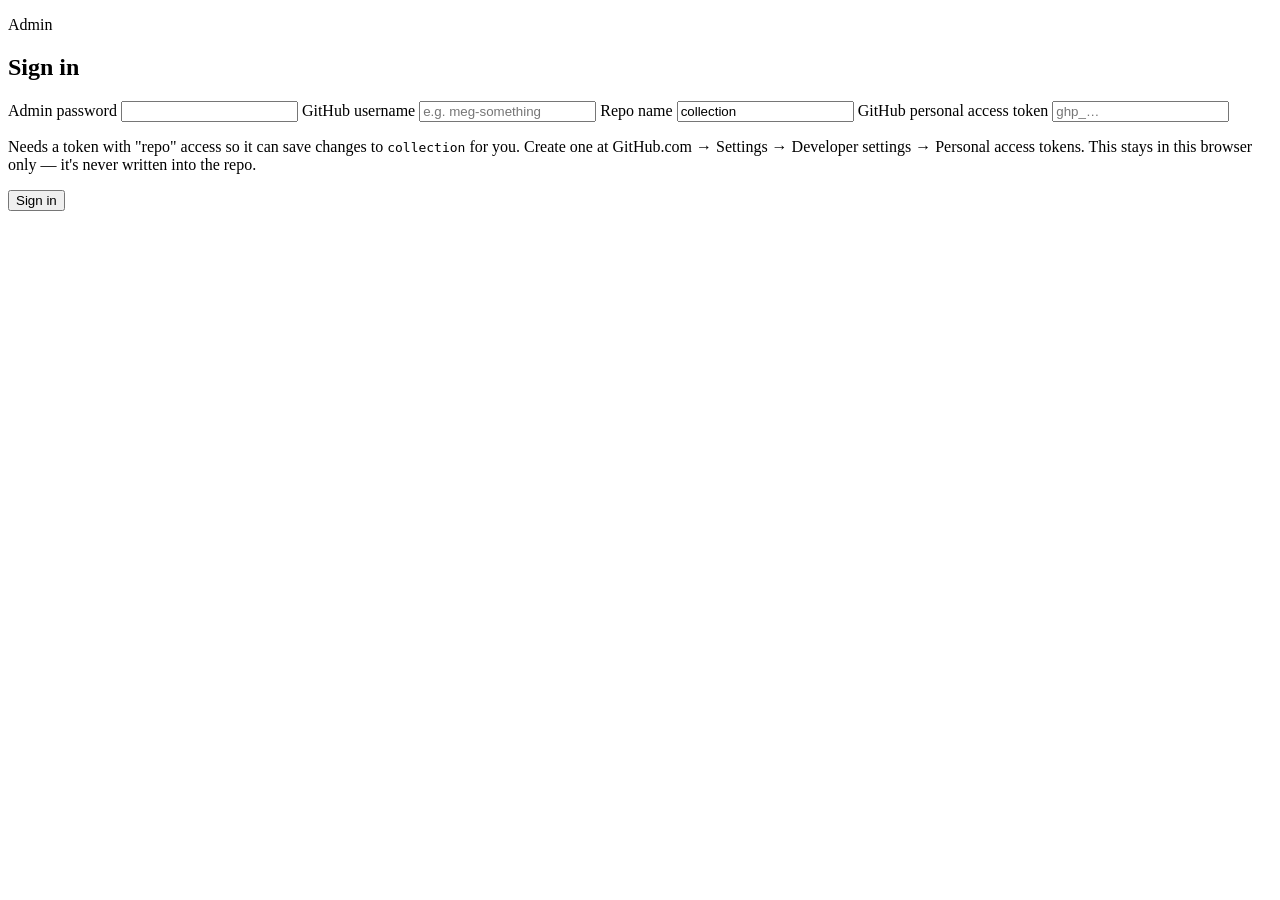
==== index.html @ b9bc9cfd "Add files via upload" ====
<!DOCTYPE html>
<html lang="en">
<head>
<meta charset="UTF-8">
<meta name="viewport" content="width=device-width, initial-scale=1.0">
<title>Admin · The Collection</title>
<link rel="stylesheet" href="../css/style.css">
</head>
<body>

<section class="gate">
  <div class="gate-card token-form">
    <div class="orb"><div class="orb-core"></div></div>
    <p class="eyebrow">Admin</p>
    <h1>Sign in</h1>

    <label class="field-label" for="admin-password">Admin password</label>
    <input type="password" id="admin-password" autocomplete="off">

    <label class="field-label" for="gh-owner">GitHub username</label>
    <input type="text" id="gh-owner" placeholder="e.g. meg-something" autocomplete="off">

    <label class="field-label" for="gh-repo">Repo name</label>
    <input type="text" id="gh-repo" value="collection" autocomplete="off">

    <label class="field-label" for="gh-token">GitHub personal access token</label>
    <input type="password" id="gh-token" placeholder="ghp_…" autocomplete="off">
    <p class="help-text">
      Needs a token with "repo" access so it can save changes to <code>collection</code> for you.
      Create one at GitHub.com → Settings → Developer settings → Personal access tokens.
      This stays in this browser only — it's never written into the repo.
    </p>

    <button class="btn" id="admin-login-btn">Sign in</button>
    <p class="gate-error" id="admin-login-error"></p>
  </div>
</section>

<script src="../js/auth.js"></script>
<script>
const loginBtn = document.getElementById('admin-login-btn');
const errEl = document.getElementById('admin-login-error');

// If already signed in this session, skip straight to the dashboard.
if (isUnlocked('admin') && localStorage.getItem('collection_gh_token')) {
  window.location.href = 'dashboard.html';
}

loginBtn.addEventListener('click', async () => {
  errEl.textContent = '';
  const pw = document.getElementById('admin-password').value;
  const owner = document.getElementById('gh-owner').value.trim();
  const repo = document.getElementById('gh-repo').value.trim();
  const token = document.getElementById('gh-token').value.trim();

  if (!pw || !owner || !repo || !token) {
    errEl.textContent = 'Please fill in every field.';
    return;
  }

  try {
    const auth = await loadAuthConfig('../data/auth.json');
    const hash = await sha256Hex(pw);
    if (hash !== auth.adminHash) {
      errEl.textContent = 'Incorrect admin password.';
      return;
    }
  } catch (e) {
    errEl.textContent = 'Could not verify password — try reloading.';
    return;
  }

  // Store GitHub connection details locally (this browser only) for the session.
  localStorage.setItem('collection_gh_owner', owner);
  localStorage.setItem('collection_gh_repo', repo);
  localStorage.setItem('collection_gh_token', token);
  setUnlocked('admin');
  window.location.href = 'dashboard.html';
});
</script>
</body>
</html>
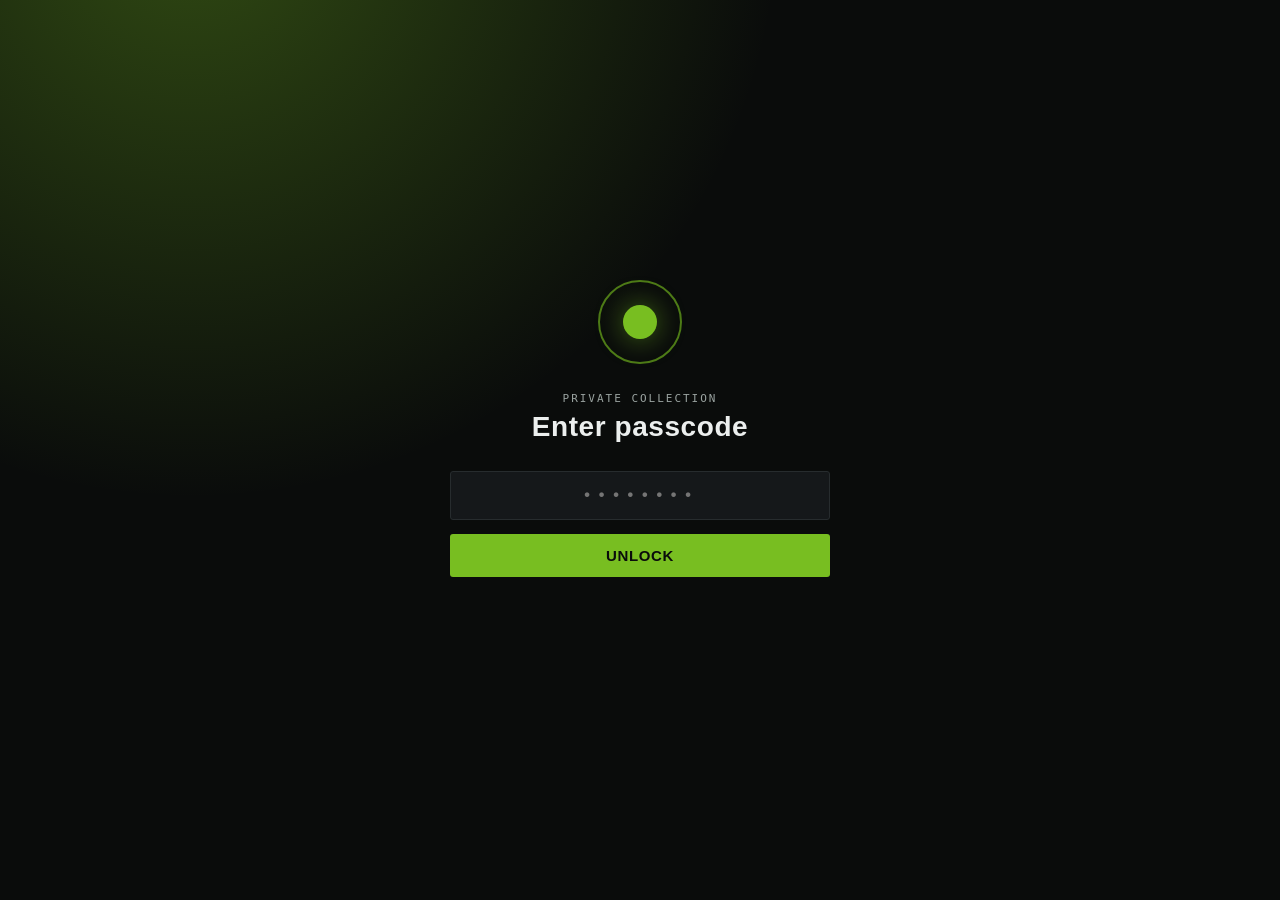
==== commit 36d28244: "Add files via upload" ====
--- a/index.html
+++ b/index.html
@@ -3,80 +3,76 @@
 <head>
 <meta charset="UTF-8">
 <meta name="viewport" content="width=device-width, initial-scale=1.0">
-<title>Admin · The Collection</title>
-<link rel="stylesheet" href="../css/style.css">
+<title>The Collection</title>
+<link rel="stylesheet" href="css/style.css">
 </head>
 <body>
 
-<section class="gate">
-  <div class="gate-card token-form">
+<!-- ===== PASSCODE GATE ===== -->
+<section id="gate" class="gate">
+  <div class="gate-card">
     <div class="orb"><div class="orb-core"></div></div>
-    <p class="eyebrow">Admin</p>
-    <h1>Sign in</h1>
-
-    <label class="field-label" for="admin-password">Admin password</label>
-    <input type="password" id="admin-password" autocomplete="off">
-
-    <label class="field-label" for="gh-owner">GitHub username</label>
-    <input type="text" id="gh-owner" placeholder="e.g. meg-something" autocomplete="off">
-
-    <label class="field-label" for="gh-repo">Repo name</label>
-    <input type="text" id="gh-repo" value="collection" autocomplete="off">
-
-    <label class="field-label" for="gh-token">GitHub personal access token</label>
-    <input type="password" id="gh-token" placeholder="ghp_…" autocomplete="off">
-    <p class="help-text">
-      Needs a token with "repo" access so it can save changes to <code>collection</code> for you.
-      Create one at GitHub.com → Settings → Developer settings → Personal access tokens.
-      This stays in this browser only — it's never written into the repo.
-    </p>
-
-    <button class="btn" id="admin-login-btn">Sign in</button>
-    <p class="gate-error" id="admin-login-error"></p>
+    <p class="eyebrow">Private collection</p>
+    <h1>Enter passcode</h1>
+    <input type="password" id="passcode-input" autocomplete="off" inputmode="text" placeholder="••••••••">
+    <button class="btn" id="unlock-btn">Unlock</button>
+    <p class="gate-error" id="gate-error"></p>
   </div>
 </section>
 
-<script src="../js/auth.js"></script>
-<script>
-const loginBtn = document.getElementById('admin-login-btn');
-const errEl = document.getElementById('admin-login-error');
+<!-- ===== MAIN APP (hidden until unlocked) ===== -->
+<div id="app" style="display:none;">
+  <header class="app-header">
+    <div class="app-header-inner">
+      <p class="brand"><span class="dot"></span> The Collection</p>
+      <select class="filter-select" id="console-picker" style="margin-left:auto;max-width:220px;"></select>
+    </div>
+  </header>
 
-// If already signed in this session, skip straight to the dashboard.
-if (isUnlocked('admin') && localStorage.getItem('collection_gh_token')) {
-  window.location.href = 'dashboard.html';
-}
+  <main>
+    <div class="stats-row" id="stats-row"></div>
 
-loginBtn.addEventListener('click', async () => {
-  errEl.textContent = '';
-  const pw = document.getElementById('admin-password').value;
-  const owner = document.getElementById('gh-owner').value.trim();
-  const repo = document.getElementById('gh-repo').value.trim();
-  const token = document.getElementById('gh-token').value.trim();
+    <div class="controls">
+      <input type="text" class="search-input" id="search-input" placeholder="Search titles…">
+      <select class="filter-select" id="filter-owned">
+        <option value="all">All games</option>
+        <option value="owned">Owned only</option>
+        <option value="wishlist">Not owned yet</option>
+      </select>
+      <select class="filter-select" id="filter-manual">
+        <option value="all">Manual: any</option>
+        <option value="yes">Manual present</option>
+        <option value="no">Manual missing</option>
+        <option value="unknown">Manual unknown</option>
+      </select>
+      <select class="filter-select" id="filter-boxed">
+        <option value="all">Boxed: any</option>
+        <option value="yes">Boxed</option>
+        <option value="no">Not boxed</option>
+        <option value="unknown">Unrecorded</option>
+      </select>
+    </div>
 
-  if (!pw || !owner || !repo || !token) {
-    errEl.textContent = 'Please fill in every field.';
-    return;
-  }
+    <div class="table-scroll">
+    <table class="game-table">
+      <thead>
+        <tr>
+          <th data-sort="title">Title</th>
+          <th data-sort="condition">Condition</th>
+          <th data-sort="manual">Manual</th>
+          <th data-sort="boxed">Boxed</th>
+        </tr>
+      </thead>
+      <tbody id="game-rows"></tbody>
+    </table>
+    </div>
+    <p class="empty-state" id="empty-state" style="display:none;">No games match that search.</p>
 
-  try {
-    const auth = await loadAuthConfig('../data/auth.json');
-    const hash = await sha256Hex(pw);
-    if (hash !== auth.adminHash) {
-      errEl.textContent = 'Incorrect admin password.';
-      return;
-    }
-  } catch (e) {
-    errEl.textContent = 'Could not verify password — try reloading.';
-    return;
-  }
+    <p class="footer-note">retro-classix collection tracker · <a href="admin/">admin</a></p>
+  </main>
+</div>
 
-  // Store GitHub connection details locally (this browser only) for the session.
-  localStorage.setItem('collection_gh_owner', owner);
-  localStorage.setItem('collection_gh_repo', repo);
-  localStorage.setItem('collection_gh_token', token);
-  setUnlocked('admin');
-  window.location.href = 'dashboard.html';
-});
-</script>
+<script src="js/auth.js"></script>
+<script src="js/site.js"></script>
 </body>
 </html>
--- a/css/style.css
+++ b/css/style.css
@@ -0,0 +1,707 @@
+/* ============================================================
+   THE COLLECTION — design tokens
+   Palette: graphite/panel darks, original Xbox "swoosh" green,
+   steel secondary, amber for unconfirmed/missing data.
+   Type: Rajdhani (display, technical/dashboard feel),
+         Inter (body/UI), JetBrains Mono (counts/data).
+   ============================================================ */
+
+@import url('https://fonts.googleapis.com/css2?family=Rajdhani:wght@500;600;700&family=Inter:wght@400;500;600&family=JetBrains+Mono:wght@400;500&family=Press+Start+2P&family=VT323&family=Baloo+2:wght@500;600;700&family=Michroma&family=Righteous&family=Quicksand:wght@500;600;700&display=swap');
+
+:root {
+  --bg: #0a0c0b;
+  --panel: #15181a;
+  --panel-raised: #1c2022;
+  --edge: #272c2e;
+  --text: #ecefee;
+  --text-dim: #9aa3a0;
+  --accent: #78be21;
+  --accent-dim: #4d7a17;
+  --accent-glow: rgba(120, 190, 33, 0.35);
+  --amber: #d98e2b;
+  --red: #c4462f;
+  --radius: 3px;
+  --font-display: 'Rajdhani', sans-serif;
+  --font-body: 'Inter', sans-serif;
+  --font-mono: 'JetBrains Mono', monospace;
+}
+
+* { box-sizing: border-box; }
+
+html, body {
+  margin: 0;
+  padding: 0;
+  background: var(--bg);
+  color: var(--text);
+  font-family: var(--font-body);
+  min-height: 100vh;
+}
+
+body {
+  background-color: var(--bg);
+  background-image:
+    radial-gradient(circle at 15% -10%, var(--accent-glow), transparent 40%);
+}
+
+a { color: var(--accent); }
+
+::selection { background: var(--accent-dim); color: #fff; }
+
+:focus-visible {
+  outline: 2px solid var(--accent);
+  outline-offset: 2px;
+}
+
+/* ---------- Layout shells ---------- */
+
+.gate {
+  min-height: 100vh;
+  display: flex;
+  align-items: center;
+  justify-content: center;
+  padding: 24px;
+}
+
+.gate-card {
+  width: 100%;
+  max-width: 380px;
+  text-align: center;
+}
+
+.orb {
+  width: 84px;
+  height: 84px;
+  margin: 0 auto 28px;
+  border-radius: 50%;
+  border: 2px solid var(--accent-dim);
+  position: relative;
+  display: flex;
+  align-items: center;
+  justify-content: center;
+}
+
+.orb::before {
+  content: '';
+  position: absolute;
+  inset: -2px;
+  border-radius: 50%;
+  border: 2px solid var(--accent);
+  opacity: 0;
+  animation: pulse-ring 2.2s ease-out infinite;
+}
+
+.orb-core {
+  width: 34px;
+  height: 34px;
+  border-radius: 50%;
+  background: var(--accent);
+  box-shadow: 0 0 24px 4px var(--accent-glow);
+  animation: breathe 2.2s ease-in-out infinite;
+}
+
+@keyframes pulse-ring {
+  0% { transform: scale(0.9); opacity: 0.6; }
+  100% { transform: scale(1.5); opacity: 0; }
+}
+@keyframes breathe {
+  0%, 100% { transform: scale(1); opacity: 0.9; }
+  50% { transform: scale(1.08); opacity: 1; }
+}
+
+@media (prefers-reduced-motion: reduce) {
+  .orb::before, .orb-core { animation: none; }
+}
+
+.eyebrow {
+  font-family: var(--font-mono);
+  font-size: 11px;
+  letter-spacing: 0.18em;
+  text-transform: uppercase;
+  color: var(--text-dim);
+  margin: 0 0 6px;
+}
+
+.gate h1 {
+  font-family: var(--font-display);
+  font-weight: 700;
+  font-size: 28px;
+  letter-spacing: 0.02em;
+  margin: 0 0 28px;
+}
+
+.gate input[type="password"] {
+  width: 100%;
+  background: var(--panel);
+  border: 1px solid var(--edge);
+  color: var(--text);
+  font-family: var(--font-mono);
+  font-size: 16px;
+  letter-spacing: 0.3em;
+  text-align: center;
+  padding: 14px 12px;
+  border-radius: var(--radius);
+  margin-bottom: 14px;
+}
+
+.gate input[type="password"]:focus {
+  border-color: var(--accent);
+}
+
+.btn {
+  display: inline-flex;
+  align-items: center;
+  justify-content: center;
+  gap: 8px;
+  width: 100%;
+  background: var(--accent);
+  color: #0a0c0b;
+  border: none;
+  font-family: var(--font-display);
+  font-weight: 700;
+  font-size: 15px;
+  letter-spacing: 0.04em;
+  text-transform: uppercase;
+  padding: 13px 20px;
+  border-radius: var(--radius);
+  cursor: pointer;
+  transition: filter 0.15s ease, transform 0.05s ease;
+}
+.btn:hover { filter: brightness(1.12); }
+.btn:active { transform: scale(0.98); }
+
+.btn-ghost {
+  background: transparent;
+  color: var(--text);
+  border: 1px solid var(--edge);
+}
+.btn-ghost:hover { border-color: var(--accent); color: var(--accent); filter: none; }
+
+.gate-error {
+  color: var(--red);
+  font-size: 13px;
+  margin-top: 12px;
+  min-height: 18px;
+}
+
+/* ---------- App shell ---------- */
+
+.app-header {
+  border-bottom: 1px solid var(--edge);
+  background: rgba(21,24,26,0.7);
+  backdrop-filter: blur(6px);
+  position: sticky;
+  top: 0;
+  z-index: 10;
+}
+
+.app-header-inner {
+  max-width: 1180px;
+  margin: 0 auto;
+  padding: 16px 24px;
+  display: flex;
+  align-items: center;
+  gap: 20px;
+  flex-wrap: wrap;
+}
+
+.brand {
+  font-family: var(--font-display);
+  font-weight: 700;
+  font-size: 20px;
+  letter-spacing: 0.03em;
+  margin: 0;
+  display: flex;
+  align-items: center;
+  gap: 10px;
+}
+
+.brand .dot {
+  width: 9px;
+  height: 9px;
+  border-radius: 50%;
+  background: var(--accent);
+  box-shadow: 0 0 10px 2px var(--accent-glow);
+}
+
+.console-tabs {
+  display: flex;
+  gap: 4px;
+  margin-left: auto;
+  flex-wrap: wrap;
+}
+
+.console-tab {
+  font-family: var(--font-mono);
+  font-size: 12px;
+  letter-spacing: 0.06em;
+  text-transform: uppercase;
+  color: var(--text-dim);
+  background: transparent;
+  border: 1px solid var(--edge);
+  padding: 8px 14px;
+  border-radius: var(--radius);
+  cursor: pointer;
+  white-space: nowrap;
+}
+
+.console-tab.active {
+  color: #0a0c0b;
+  background: var(--accent);
+  border-color: var(--accent);
+  font-weight: 600;
+}
+
+.console-tab.coming-soon {
+  opacity: 0.4;
+  cursor: default;
+}
+
+main {
+  max-width: 1180px;
+  margin: 0 auto;
+  padding: 28px 24px 80px;
+}
+
+.stats-row {
+  display: flex;
+  gap: 28px;
+  flex-wrap: wrap;
+  margin-bottom: 22px;
+  font-family: var(--font-mono);
+  font-size: 13px;
+  color: var(--text-dim);
+}
+
+.stats-row strong {
+  color: var(--text);
+  font-size: 15px;
+}
+
+.controls {
+  display: flex;
+  gap: 10px;
+  flex-wrap: wrap;
+  margin-bottom: 22px;
+}
+
+.search-input {
+  flex: 1 1 260px;
+  background: var(--panel);
+  border: 1px solid var(--edge);
+  color: var(--text);
+  font-family: var(--font-body);
+  font-size: 14px;
+  padding: 11px 14px;
+  border-radius: var(--radius);
+}
+.search-input:focus { border-color: var(--accent); }
+
+.filter-select {
+  background: var(--panel);
+  border: 1px solid var(--edge);
+  color: var(--text);
+  font-family: var(--font-mono);
+  font-size: 12px;
+  text-transform: uppercase;
+  letter-spacing: 0.05em;
+  padding: 11px 12px;
+  border-radius: var(--radius);
+}
+
+/* ---------- Game list ---------- */
+
+.game-table {
+  width: 100%;
+  border-collapse: collapse;
+  font-size: 14px;
+}
+
+.game-table thead th {
+  text-align: left;
+  font-family: var(--font-mono);
+  font-size: 11px;
+  letter-spacing: 0.08em;
+  text-transform: uppercase;
+  color: var(--text-dim);
+  border-bottom: 1px solid var(--edge);
+  padding: 10px 12px;
+  cursor: pointer;
+  user-select: none;
+}
+.game-table thead th:hover { color: var(--accent); }
+
+.game-table tbody tr {
+  border-bottom: 1px solid var(--edge);
+  transition: background 0.1s ease;
+}
+.game-table tbody tr:hover { background: var(--panel); }
+
+.game-table td {
+  padding: 11px 12px;
+  vertical-align: middle;
+}
+
+.game-title { font-weight: 500; }
+
+.pill {
+  display: inline-flex;
+  align-items: center;
+  gap: 5px;
+  font-family: var(--font-mono);
+  font-size: 11px;
+  letter-spacing: 0.04em;
+  padding: 3px 9px;
+  border-radius: 999px;
+  border: 1px solid var(--edge);
+  color: var(--text-dim);
+}
+
+.pill.yes { color: var(--accent); border-color: var(--accent-dim); }
+.pill.no { color: var(--red); border-color: rgba(196,70,47,0.4); }
+.pill.unknown { color: var(--amber); border-color: rgba(217,142,43,0.4); }
+
+.condition-badge {
+  font-family: var(--font-mono);
+  font-size: 11px;
+  color: var(--text-dim);
+}
+
+.empty-state {
+  text-align: center;
+  padding: 60px 20px;
+  color: var(--text-dim);
+  font-family: var(--font-mono);
+  font-size: 13px;
+}
+
+.footer-note {
+  text-align: center;
+  color: var(--text-dim);
+  font-family: var(--font-mono);
+  font-size: 11px;
+  margin-top: 40px;
+  letter-spacing: 0.04em;
+}
+
+/* ---------- Admin ---------- */
+
+.admin-shell { max-width: 900px; }
+
+.admin-row {
+  display: grid;
+  grid-template-columns: 1fr 90px 90px 90px 140px;
+  gap: 10px;
+  align-items: center;
+  padding: 10px 12px;
+  border-bottom: 1px solid var(--edge);
+  font-size: 13px;
+}
+
+.admin-row.header {
+  font-family: var(--font-mono);
+  font-size: 10px;
+  text-transform: uppercase;
+  letter-spacing: 0.06em;
+  color: var(--text-dim);
+}
+
+.toggle {
+  width: 34px;
+  height: 20px;
+  border-radius: 999px;
+  background: var(--edge);
+  position: relative;
+  cursor: pointer;
+  border: none;
+  padding: 0;
+}
+.toggle.on { background: var(--accent-dim); }
+.toggle::after {
+  content: '';
+  position: absolute;
+  top: 2px; left: 2px;
+  width: 16px; height: 16px;
+  border-radius: 50%;
+  background: var(--text-dim);
+  transition: left 0.15s ease, background 0.15s ease;
+}
+.toggle.on::after { left: 16px; background: var(--accent); }
+
+.admin-select {
+  background: var(--panel);
+  border: 1px solid var(--edge);
+  color: var(--text);
+  font-family: var(--font-mono);
+  font-size: 11px;
+  padding: 5px 6px;
+  border-radius: var(--radius);
+  width: 100%;
+}
+
+.save-bar {
+  position: sticky;
+  bottom: 0;
+  background: var(--panel-raised);
+  border-top: 1px solid var(--edge);
+  padding: 14px 20px;
+  display: flex;
+  align-items: center;
+  gap: 14px;
+  margin-top: 20px;
+  border-radius: var(--radius);
+}
+
+.save-status {
+  font-family: var(--font-mono);
+  font-size: 12px;
+  color: var(--text-dim);
+}
+
+.token-form {
+  max-width: 420px;
+  margin: 0 auto;
+}
+
+.field-label {
+  display: block;
+  font-family: var(--font-mono);
+  font-size: 11px;
+  text-transform: uppercase;
+  letter-spacing: 0.06em;
+  color: var(--text-dim);
+  margin-bottom: 6px;
+}
+
+.token-form input[type="text"],
+.token-form input[type="password"] {
+  width: 100%;
+  background: var(--panel);
+  border: 1px solid var(--edge);
+  color: var(--text);
+  font-family: var(--font-mono);
+  font-size: 13px;
+  padding: 11px 12px;
+  border-radius: var(--radius);
+  margin-bottom: 16px;
+}
+
+.help-text {
+  font-size: 12px;
+  color: var(--text-dim);
+  line-height: 1.6;
+  margin-bottom: 20px;
+}
+
+@media (max-width: 640px) {
+  .admin-row { grid-template-columns: 1fr; gap: 6px; }
+  .admin-row.header { display: none; }
+}
+
+.table-scroll {
+  overflow-x: auto;
+  -webkit-overflow-scrolling: touch;
+}
+
+@media (max-width: 640px) {
+  .game-table { font-size: 12px; }
+  .game-table th, .game-table td { padding: 8px 8px; white-space: nowrap; }
+  .game-table .game-title { white-space: normal; min-width: 140px; }
+}
+
+/* ============================================================
+   PER-CONSOLE THEMES
+   Each block overrides the CSS custom properties above. Applied
+   via body[data-theme="<console-id>"], set by js/site.js when
+   the person switches tabs. Body font (Inter) stays constant for
+   table legibility; display/mono fonts and colour carry the
+   console's identity.
+   ============================================================ */
+
+/* Xbox 360 — cooler charcoal, brighter lime */
+body[data-theme="xbox-360"] {
+  --bg: #0d0f0e; --panel: #171a19; --panel-raised: #1e2221; --edge: #292f2d;
+  --text: #eef1ef; --text-dim: #99a29d;
+  --accent: #9bcf3b; --accent-dim: #6a8f28; --accent-glow: rgba(155,207,59,0.35);
+}
+
+/* Xbox One — flatter, official Xbox green, Metro-flat feel */
+body[data-theme="xbox-one"] {
+  --bg: #101314; --panel: #181c1d; --panel-raised: #1f2425; --edge: #2a3031;
+  --text: #eef1f1; --text-dim: #93a0a1;
+  --accent: #107c10; --accent-dim: #0b5c0b; --accent-glow: rgba(16,124,16,0.35);
+  --radius: 1px;
+}
+body[data-theme="xbox-one"] .orb::before,
+body[data-theme="xbox-one"] .orb-core { animation: none; }
+
+/* Nintendo Wii — white console, soft blue, rounded & friendly */
+body[data-theme="wii"] {
+  --bg: #f4f8fb; --panel: #ffffff; --panel-raised: #eef4f9; --edge: #d7e3ec;
+  --text: #1c2a36; --text-dim: #647383;
+  --accent: #0099d8; --accent-dim: #0077ac; --accent-glow: rgba(0,153,216,0.25);
+  --font-display: 'Baloo 2', sans-serif; --font-mono: 'Baloo 2', sans-serif;
+  --radius: 14px;
+}
+body[data-theme="wii"] .game-table tbody tr:hover { background: var(--panel-raised); }
+
+/* Nintendo DS — deep navy with a pink split accent */
+body[data-theme="ds"] {
+  --bg: #0e1220; --panel: #161b2c; --panel-raised: #1d2438; --edge: #2a3350;
+  --text: #eef0fb; --text-dim: #9aa1c2;
+  --accent: #3a6fd8; --accent-dim: #274c99; --accent-glow: rgba(58,111,216,0.35);
+  --font-display: 'Baloo 2', sans-serif; --font-mono: 'JetBrains Mono', monospace;
+}
+body[data-theme="ds"] .brand .dot { box-shadow: 0 0 0 3px transparent, 6px 0 0 -1px #e85d9a; }
+
+/* GameCube — deep indigo/purple */
+body[data-theme="gamecube"] {
+  --bg: #120a1a; --panel: #1b1128; --panel-raised: #221533; --edge: #35234a;
+  --text: #f0eaf8; --text-dim: #a596bd;
+  --accent: #7b2ff7; --accent-dim: #4c1c99; --accent-glow: rgba(123,47,247,0.35);
+  --font-display: 'Baloo 2', sans-serif; --font-mono: 'JetBrains Mono', monospace;
+}
+
+/* Game Boy Advance — indigo shell, lime backlit glow */
+body[data-theme="gba"] {
+  --bg: #140a24; --panel: #1d1233; --panel-raised: #251840; --edge: #382458;
+  --text: #eee8ff; --text-dim: #a99fc7;
+  --accent: #6c5ce7; --accent-dim: #473a9e; --accent-glow: rgba(159,232,112,0.35);
+  --font-display: 'Press Start 2P', monospace; --font-mono: 'VT323', monospace;
+}
+body[data-theme="gba"] .pill.yes { color: #9fe870; border-color: #4f7a2e; }
+
+/* Sega Mega Drive / Genesis — Sega blue + red, bold arcade */
+body[data-theme="genesis"] {
+  --bg: #0c0c0c; --panel: #161616; --panel-raised: #1d1d1d; --edge: #2c2c2c;
+  --text: #f2f2f2; --text-dim: #9d9d9d;
+  --accent: #0089cf; --accent-dim: #045f92; --accent-glow: rgba(0,137,207,0.35);
+  --font-display: 'Righteous', cursive; --font-mono: 'JetBrains Mono', monospace;
+}
+body[data-theme="genesis"] .pill.no { color: #e8412c; border-color: rgba(232,65,44,0.4); }
+
+/* Sega Master System — red, 8-bit */
+body[data-theme="master-system"] {
+  --bg: #0c0c0c; --panel: #161616; --panel-raised: #1d1d1d; --edge: #2c2c2c;
+  --text: #f2f2f2; --text-dim: #9d9d9d;
+  --accent: #e8412c; --accent-dim: #a12c1c; --accent-glow: rgba(232,65,44,0.35);
+  --font-display: 'Press Start 2P', monospace; --font-mono: 'VT323', monospace;
+}
+
+/* Game Boy (original) — the actual DMG 4-shade LCD palette */
+body[data-theme="gameboy"] {
+  --bg: #0f1a0a; --panel: #0f380f; --panel-raised: #144014; --edge: #306230;
+  --text: #c8e07a; --text-dim: #8bac0f;
+  --accent: #9bbc0f; --accent-dim: #306230; --accent-glow: rgba(155,188,15,0.35);
+  --font-display: 'Press Start 2P', monospace; --font-mono: 'VT323', monospace;
+}
+body[data-theme="gameboy"] * { letter-spacing: 0.01em; }
+body[data-theme="gameboy"] main::before {
+  content: ''; position: fixed; inset: 0; pointer-events: none; z-index: 5;
+  background: repeating-linear-gradient(0deg, rgba(15,56,15,0.15) 0px, rgba(15,56,15,0.15) 1px, transparent 1px, transparent 3px);
+  mix-blend-mode: multiply;
+}
+
+/* Nintendo NES — controller red/grey, 8-bit */
+body[data-theme="nes"] {
+  --bg: #0d0d0d; --panel: #161616; --panel-raised: #1d1d1d; --edge: #2c2c2c;
+  --text: #f0f0f0; --text-dim: #a3a3a3;
+  --accent: #e8412c; --accent-dim: #9e2c1c; --accent-glow: rgba(232,65,44,0.3);
+  --font-display: 'Press Start 2P', monospace; --font-mono: 'VT323', monospace;
+}
+
+/* Sega Game Gear — teal, portable */
+body[data-theme="game-gear"] {
+  --bg: #0c1210; --panel: #14201c; --panel-raised: #1a2924; --edge: #2a3d37;
+  --text: #eafaf6; --text-dim: #8fada5;
+  --accent: #1fb6a6; --accent-dim: #147d72; --accent-glow: rgba(31,182,166,0.35);
+  --font-display: 'Press Start 2P', monospace; --font-mono: 'VT323', monospace;
+}
+
+/* Nintendo 64 — rainbow controller buttons on grey */
+body[data-theme="n64"] {
+  --bg: #121212; --panel: #1a1a1a; --panel-raised: #212121; --edge: #303030;
+  --text: #f0f0f0; --text-dim: #a0a0a0;
+  --accent: #3e92cc; --accent-dim: #2a6690; --accent-glow: rgba(62,146,204,0.35);
+  --font-display: 'Baloo 2', sans-serif; --font-mono: 'JetBrains Mono', monospace;
+}
+body[data-theme="n64"] .console-tab.active {
+  background: linear-gradient(90deg, #e8412c, #f2c12e, #3e92cc, #4caf50);
+  color: #0a0a0a; border-color: transparent;
+}
+
+/* Super Nintendo — lavender/purple with button-colour dots */
+body[data-theme="snes"] {
+  --bg: #14101c; --panel: #1e1829; --panel-raised: #251e33; --edge: #382e4d;
+  --text: #f1edf8; --text-dim: #a89bc4;
+  --accent: #8b7fd1; --accent-dim: #5c5291; --accent-glow: rgba(139,127,209,0.35);
+  --font-display: 'Baloo 2', sans-serif; --font-mono: 'JetBrains Mono', monospace;
+}
+
+/* PlayStation 1 — grey-blue with the four symbol colours */
+body[data-theme="ps1"] {
+  --bg: #0e0e10; --panel: #17171a; --panel-raised: #1e1e22; --edge: #2c2c31;
+  --text: #eef0f2; --text-dim: #9a9ea5;
+  --accent: #6ec1e4; --accent-dim: #3f7f99; --accent-glow: rgba(110,193,228,0.3);
+  --font-display: 'Michroma', sans-serif; --font-mono: 'JetBrains Mono', monospace;
+}
+body[data-theme="ps1"] .brand::after {
+  content: ''; display: inline-block; width: 8px; height: 8px; margin-left: 8px;
+  border-radius: 2px; background: #4ba34b;
+  box-shadow: 14px 0 0 -1px #c23b3b, 28px 0 0 -1px #3b6fc2, 42px 0 0 -1px #c23b93;
+}
+
+/* Wii U — cooler, darker-blue sibling of Wii */
+body[data-theme="wii-u"] {
+  --bg: #eef4f8; --panel: #ffffff; --panel-raised: #e6eff5; --edge: #d0dfe8;
+  --text: #16232d; --text-dim: #5c6f7c;
+  --accent: #0083c1; --accent-dim: #045f8c; --accent-glow: rgba(0,131,193,0.25);
+  --font-display: 'Baloo 2', sans-serif; --font-mono: 'Baloo 2', sans-serif;
+  --radius: 14px;
+}
+
+/* PSP — sleek silver/black */
+body[data-theme="psp"] {
+  --bg: #0c0c0e; --panel: #17171a; --panel-raised: #1e1e22; --edge: #2d2d33;
+  --text: #eceef2; --text-dim: #97999f;
+  --accent: #c9cdd3; --accent-dim: #7c8086; --accent-glow: rgba(59,111,194,0.3);
+  --font-display: 'Michroma', sans-serif; --font-mono: 'JetBrains Mono', monospace;
+}
+body[data-theme="psp"] .btn { background: linear-gradient(90deg, #c9cdd3, #9aa1a8); }
+
+/* PlayStation 2 — the iconic PS2 blue */
+body[data-theme="ps2"] {
+  --bg: #060a1a; --panel: #0d1428; --panel-raised: #131c33; --edge: #1f2c4d;
+  --text: #eaeefc; --text-dim: #8d97bd;
+  --accent: #3660e0; --accent-dim: #21409c; --accent-glow: rgba(54,96,224,0.35);
+  --font-display: 'Michroma', sans-serif; --font-mono: 'JetBrains Mono', monospace;
+}
+
+/* Sega Dreamcast — cream shell, orange swirl */
+body[data-theme="dreamcast"] {
+  --bg: #fdfaf3; --panel: #ffffff; --panel-raised: #fbf3e4; --edge: #ecdfc6;
+  --text: #2a231a; --text-dim: #7a6d58;
+  --accent: #ff6600; --accent-dim: #cc5200; --accent-glow: rgba(255,102,0,0.3);
+  --font-display: 'Quicksand', sans-serif; --font-mono: 'Quicksand', sans-serif;
+  --radius: 999px;
+}
+body[data-theme="dreamcast"] {
+  background-image: radial-gradient(circle at 85% 0%, rgba(255,102,0,0.12), transparent 45%),
+                     radial-gradient(circle at 0% 100%, rgba(255,102,0,0.08), transparent 40%);
+}
+body[data-theme="dreamcast"] .game-table tbody tr:hover { background: var(--panel-raised); }
+
+/* Atari Lynx — CRT terminal green-on-black, portable */
+body[data-theme="atari-lynx"] {
+  --bg: #0a0d08; --panel: #131a10; --panel-raised: #192118; --edge: #2a3524;
+  --text: #d7ecc4; --text-dim: #8ba379;
+  --accent: #c6e86a; --accent-dim: #7f9c3f; --accent-glow: rgba(198,232,106,0.3);
+  --font-display: 'VT323', monospace; --font-mono: 'VT323', monospace;
+}
+
+/* Gameboy Color — pocket palette, warm plum */
+body[data-theme="gameboy-color"] {
+  --bg: #150c1c; --panel: #201229; --panel-raised: #281833; --edge: #3d2650;
+  --text: #f1e6fb; --text-dim: #ab98c4;
+  --accent: #e05fa0; --accent-dim: #99406c; --accent-glow: rgba(224,95,160,0.3);
+  --font-display: 'Press Start 2P', monospace; --font-mono: 'VT323', monospace;
+}
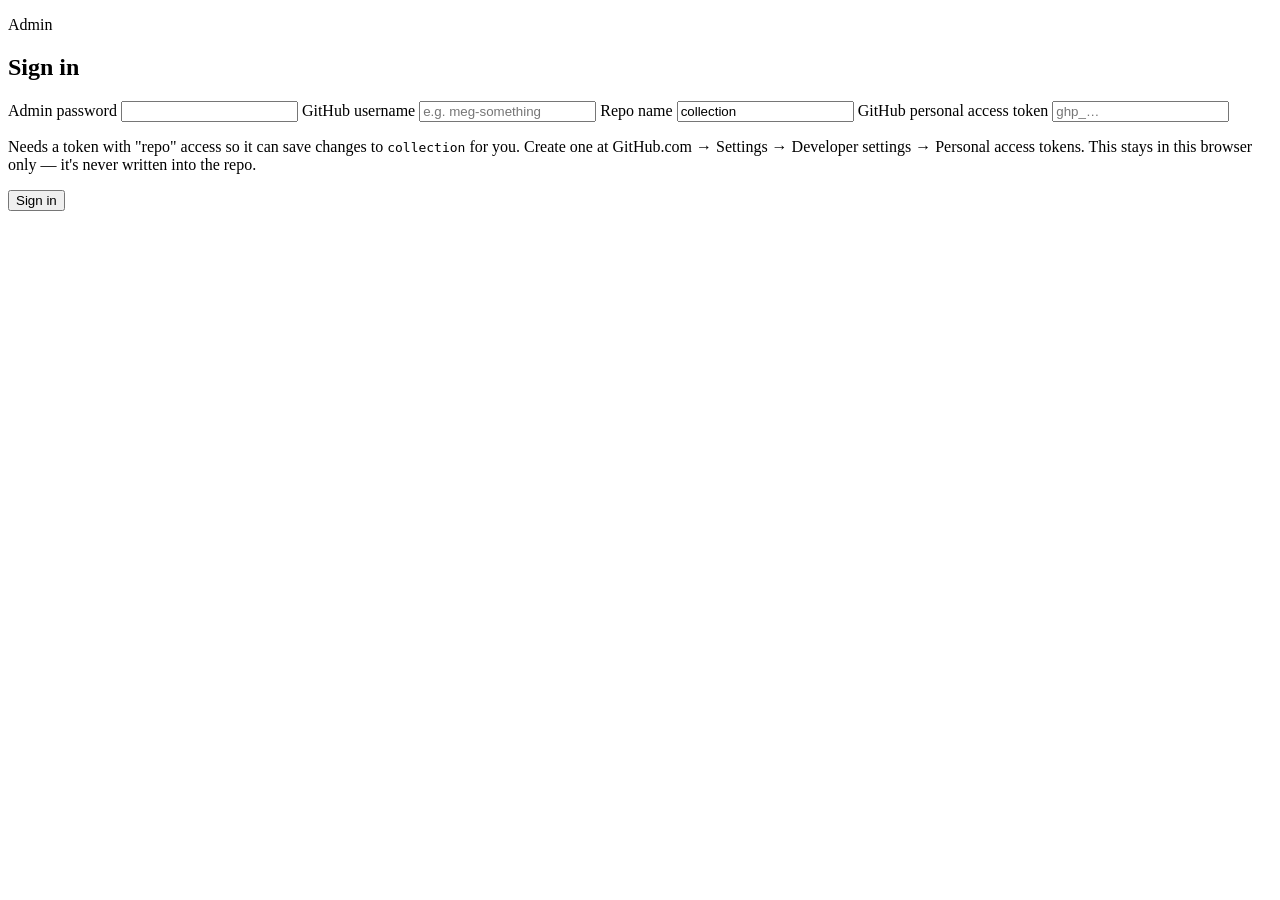
==== commit 36168ac3: "Add files via upload" ====
--- a/index.html
+++ b/index.html
@@ -3,76 +3,80 @@
 <head>
 <meta charset="UTF-8">
 <meta name="viewport" content="width=device-width, initial-scale=1.0">
-<title>The Collection</title>
-<link rel="stylesheet" href="css/style.css">
+<title>Admin · The Collection</title>
+<link rel="stylesheet" href="../css/style.css">
 </head>
 <body>
 
-<!-- ===== PASSCODE GATE ===== -->
-<section id="gate" class="gate">
-  <div class="gate-card">
+<section class="gate">
+  <div class="gate-card token-form">
     <div class="orb"><div class="orb-core"></div></div>
-    <p class="eyebrow">Private collection</p>
-    <h1>Enter passcode</h1>
-    <input type="password" id="passcode-input" autocomplete="off" inputmode="text" placeholder="••••••••">
-    <button class="btn" id="unlock-btn">Unlock</button>
-    <p class="gate-error" id="gate-error"></p>
+    <p class="eyebrow">Admin</p>
+    <h1>Sign in</h1>
+
+    <label class="field-label" for="admin-password">Admin password</label>
+    <input type="password" id="admin-password" autocomplete="off">
+
+    <label class="field-label" for="gh-owner">GitHub username</label>
+    <input type="text" id="gh-owner" placeholder="e.g. meg-something" autocomplete="off">
+
+    <label class="field-label" for="gh-repo">Repo name</label>
+    <input type="text" id="gh-repo" value="collection" autocomplete="off">
+
+    <label class="field-label" for="gh-token">GitHub personal access token</label>
+    <input type="password" id="gh-token" placeholder="ghp_…" autocomplete="off">
+    <p class="help-text">
+      Needs a token with "repo" access so it can save changes to <code>collection</code> for you.
+      Create one at GitHub.com → Settings → Developer settings → Personal access tokens.
+      This stays in this browser only — it's never written into the repo.
+    </p>
+
+    <button class="btn" id="admin-login-btn">Sign in</button>
+    <p class="gate-error" id="admin-login-error"></p>
   </div>
 </section>
 
-<!-- ===== MAIN APP (hidden until unlocked) ===== -->
-<div id="app" style="display:none;">
-  <header class="app-header">
-    <div class="app-header-inner">
-      <p class="brand"><span class="dot"></span> The Collection</p>
-      <select class="filter-select" id="console-picker" style="margin-left:auto;max-width:220px;"></select>
-    </div>
-  </header>
+<script src="../js/auth.js"></script>
+<script>
+const loginBtn = document.getElementById('admin-login-btn');
+const errEl = document.getElementById('admin-login-error');
 
-  <main>
-    <div class="stats-row" id="stats-row"></div>
+// If already signed in this session, skip straight to the dashboard.
+if (isUnlocked('admin') && localStorage.getItem('collection_gh_token')) {
+  window.location.href = 'dashboard.html';
+}
 
-    <div class="controls">
-      <input type="text" class="search-input" id="search-input" placeholder="Search titles…">
-      <select class="filter-select" id="filter-owned">
-        <option value="all">All games</option>
-        <option value="owned">Owned only</option>
-        <option value="wishlist">Not owned yet</option>
-      </select>
-      <select class="filter-select" id="filter-manual">
-        <option value="all">Manual: any</option>
-        <option value="yes">Manual present</option>
-        <option value="no">Manual missing</option>
-        <option value="unknown">Manual unknown</option>
-      </select>
-      <select class="filter-select" id="filter-boxed">
-        <option value="all">Boxed: any</option>
-        <option value="yes">Boxed</option>
-        <option value="no">Not boxed</option>
-        <option value="unknown">Unrecorded</option>
-      </select>
-    </div>
+loginBtn.addEventListener('click', async () => {
+  errEl.textContent = '';
+  const pw = document.getElementById('admin-password').value;
+  const owner = document.getElementById('gh-owner').value.trim();
+  const repo = document.getElementById('gh-repo').value.trim();
+  const token = document.getElementById('gh-token').value.trim();
 
-    <div class="table-scroll">
-    <table class="game-table">
-      <thead>
-        <tr>
-          <th data-sort="title">Title</th>
-          <th data-sort="condition">Condition</th>
-          <th data-sort="manual">Manual</th>
-          <th data-sort="boxed">Boxed</th>
-        </tr>
-      </thead>
-      <tbody id="game-rows"></tbody>
-    </table>
-    </div>
-    <p class="empty-state" id="empty-state" style="display:none;">No games match that search.</p>
+  if (!pw || !owner || !repo || !token) {
+    errEl.textContent = 'Please fill in every field.';
+    return;
+  }
 
-    <p class="footer-note">retro-classix collection tracker · <a href="admin/">admin</a></p>
-  </main>
-</div>
+  try {
+    const auth = await loadAuthConfig('../data/auth.json');
+    const hash = await sha256Hex(pw);
+    if (hash !== auth.adminHash) {
+      errEl.textContent = 'Incorrect admin password.';
+      return;
+    }
+  } catch (e) {
+    errEl.textContent = 'Could not verify password — try reloading.';
+    return;
+  }
 
-<script src="js/auth.js"></script>
-<script src="js/site.js"></script>
+  // Store GitHub connection details locally (this browser only) for the session.
+  localStorage.setItem('collection_gh_owner', owner);
+  localStorage.setItem('collection_gh_repo', repo);
+  localStorage.setItem('collection_gh_token', token);
+  setUnlocked('admin');
+  window.location.href = 'dashboard.html';
+});
+</script>
 </body>
 </html>
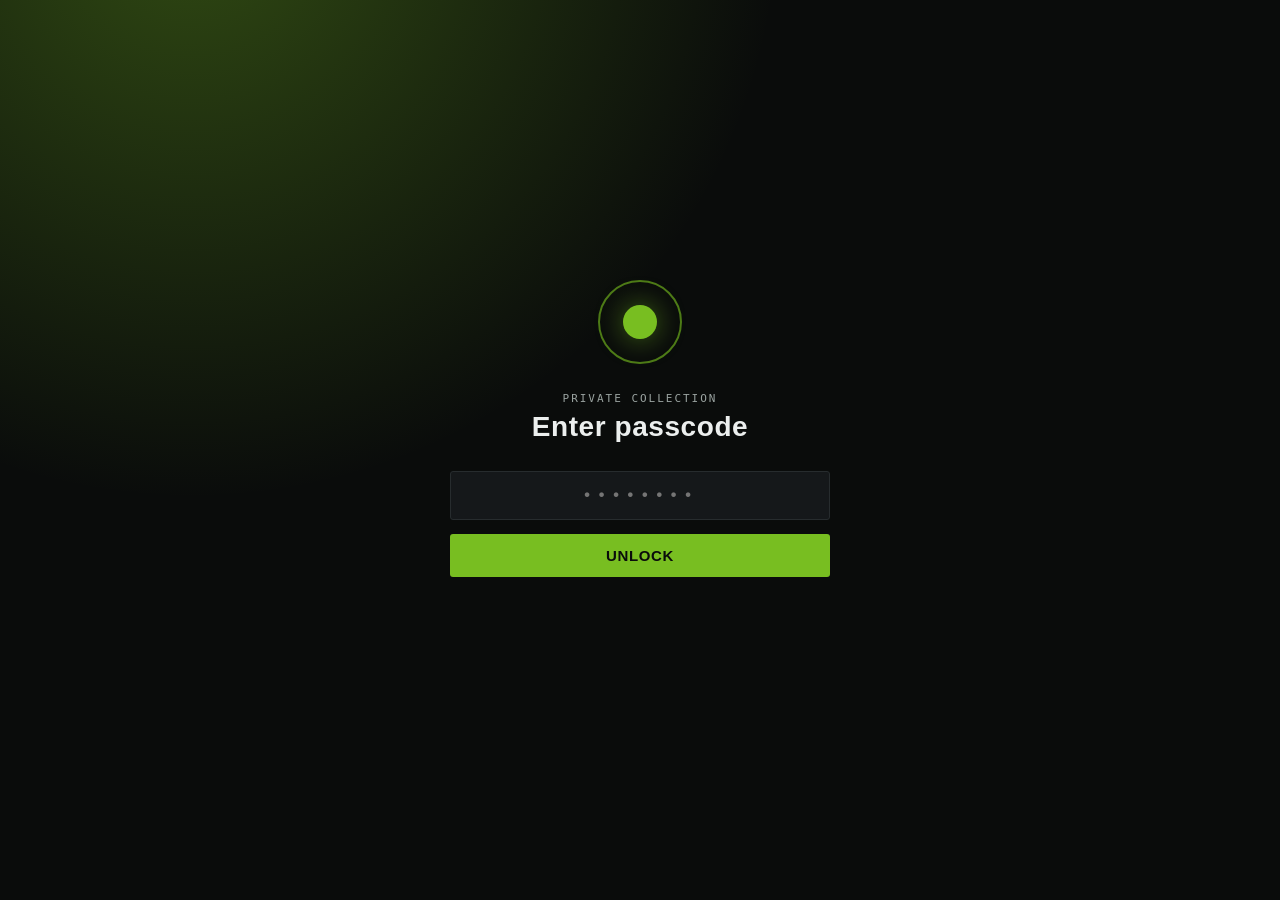
==== commit 5f3288fb: "Add files via upload" ====
--- a/index.html
+++ b/index.html
@@ -3,80 +3,98 @@
 <head>
 <meta charset="UTF-8">
 <meta name="viewport" content="width=device-width, initial-scale=1.0">
-<title>Admin · The Collection</title>
-<link rel="stylesheet" href="../css/style.css">
+<title>The Collection</title>
+<link rel="stylesheet" href="css/style.css">
 </head>
 <body>
 
-<section class="gate">
-  <div class="gate-card token-form">
+<!-- ===== PASSCODE GATE ===== -->
+<section id="gate" class="gate">
+  <div class="gate-card">
     <div class="orb"><div class="orb-core"></div></div>
-    <p class="eyebrow">Admin</p>
-    <h1>Sign in</h1>
-
-    <label class="field-label" for="admin-password">Admin password</label>
-    <input type="password" id="admin-password" autocomplete="off">
-
-    <label class="field-label" for="gh-owner">GitHub username</label>
-    <input type="text" id="gh-owner" placeholder="e.g. meg-something" autocomplete="off">
-
-    <label class="field-label" for="gh-repo">Repo name</label>
-    <input type="text" id="gh-repo" value="collection" autocomplete="off">
-
-    <label class="field-label" for="gh-token">GitHub personal access token</label>
-    <input type="password" id="gh-token" placeholder="ghp_…" autocomplete="off">
-    <p class="help-text">
-      Needs a token with "repo" access so it can save changes to <code>collection</code> for you.
-      Create one at GitHub.com → Settings → Developer settings → Personal access tokens.
-      This stays in this browser only — it's never written into the repo.
-    </p>
-
-    <button class="btn" id="admin-login-btn">Sign in</button>
-    <p class="gate-error" id="admin-login-error"></p>
+    <p class="eyebrow">Private collection</p>
+    <h1>Enter passcode</h1>
+    <input type="password" id="passcode-input" autocomplete="off" inputmode="text" placeholder="••••••••">
+    <button class="btn" id="unlock-btn">Unlock</button>
+    <p class="gate-error" id="gate-error"></p>
   </div>
 </section>
 
-<script src="../js/auth.js"></script>
-<script>
-const loginBtn = document.getElementById('admin-login-btn');
-const errEl = document.getElementById('admin-login-error');
+<!-- ===== MAIN APP (hidden until unlocked) ===== -->
+<div id="app" style="display:none;">
+  <header class="app-header">
+    <div class="app-header-inner">
+      <p class="brand"><span class="dot"></span> The Collection</p>
+      <div class="view-toggle" id="view-toggle">
+        <button type="button" class="view-toggle-btn active" data-view="games">Games</button>
+        <button type="button" class="view-toggle-btn" data-view="hardware">Consoles</button>
+      </div>
+      <span id="grand-total" class="grand-total"></span>
+      <select class="filter-select" id="console-picker" style="margin-left:auto;max-width:220px;"></select>
+    </div>
+  </header>
 
-// If already signed in this session, skip straight to the dashboard.
-if (isUnlocked('admin') && localStorage.getItem('collection_gh_token')) {
-  window.location.href = 'dashboard.html';
-}
+  <main>
+    <div class="stats-row" id="stats-row"></div>
 
-loginBtn.addEventListener('click', async () => {
-  errEl.textContent = '';
-  const pw = document.getElementById('admin-password').value;
-  const owner = document.getElementById('gh-owner').value.trim();
-  const repo = document.getElementById('gh-repo').value.trim();
-  const token = document.getElementById('gh-token').value.trim();
+    <div class="controls">
+      <div class="search-wrap">
+        <input type="text" class="search-input" id="search-input" placeholder="Search titles…">
+        <button type="button" id="search-clear" class="search-clear" aria-label="Clear search">&times;</button>
+      </div>
+      <select class="filter-select" id="filter-owned">
+        <option value="all">All games</option>
+        <option value="owned">Owned only</option>
+        <option value="wishlist">Not owned yet</option>
+      </select>
+      <select class="filter-select" id="filter-manual">
+        <option value="all">Manual: any</option>
+        <option value="yes">Manual present</option>
+        <option value="no">Manual missing</option>
+        <option value="unknown">Manual unknown</option>
+      </select>
+      <select class="filter-select" id="filter-boxed">
+        <option value="all">Boxed: any</option>
+        <option value="yes">Boxed</option>
+        <option value="no">Not boxed</option>
+        <option value="unknown">Unrecorded</option>
+      </select>
+    </div>
 
-  if (!pw || !owner || !repo || !token) {
-    errEl.textContent = 'Please fill in every field.';
-    return;
-  }
+    <div class="table-scroll">
+    <table class="game-table" id="games-table">
+      <thead>
+        <tr>
+          <th data-sort="title">Title</th>
+          <th data-sort="condition">Condition</th>
+          <th data-sort="manual">Manual</th>
+          <th data-sort="boxed">Boxed</th>
+          <th data-sort="price">CEX price</th>
+        </tr>
+      </thead>
+      <tbody id="game-rows"></tbody>
+    </table>
+    <table class="game-table" id="hardware-table" style="display:none;">
+      <thead>
+        <tr>
+          <th data-hsort="title">Console</th>
+          <th data-hsort="variation">Variation</th>
+          <th data-hsort="condition">Condition</th>
+          <th data-hsort="manual">Manual</th>
+          <th data-hsort="boxed">Boxed</th>
+          <th data-hsort="price">CEX price</th>
+        </tr>
+      </thead>
+      <tbody id="hardware-rows"></tbody>
+    </table>
+    </div>
+    <p class="empty-state" id="empty-state" style="display:none;"></p>
 
-  try {
-    const auth = await loadAuthConfig('../data/auth.json');
-    const hash = await sha256Hex(pw);
-    if (hash !== auth.adminHash) {
-      errEl.textContent = 'Incorrect admin password.';
-      return;
-    }
-  } catch (e) {
-    errEl.textContent = 'Could not verify password — try reloading.';
-    return;
-  }
+    <p class="footer-note">retro-classix collection tracker · prices auto-update weekly from CEX · <a href="admin/">admin</a></p>
+  </main>
+</div>
 
-  // Store GitHub connection details locally (this browser only) for the session.
-  localStorage.setItem('collection_gh_owner', owner);
-  localStorage.setItem('collection_gh_repo', repo);
-  localStorage.setItem('collection_gh_token', token);
-  setUnlocked('admin');
-  window.location.href = 'dashboard.html';
-});
-</script>
+<script src="js/auth.js"></script>
+<script src="js/site.js"></script>
 </body>
 </html>
--- a/css/style.css
+++ b/css/style.css
@@ -0,0 +1,792 @@
+/* ============================================================
+   THE COLLECTION — design tokens
+   Palette: graphite/panel darks, original Xbox "swoosh" green,
+   steel secondary, amber for unconfirmed/missing data.
+   Type: Rajdhani (display, technical/dashboard feel),
+         Inter (body/UI), JetBrains Mono (counts/data).
+   ============================================================ */
+
+@import url('https://fonts.googleapis.com/css2?family=Rajdhani:wght@500;600;700&family=Inter:wght@400;500;600&family=JetBrains+Mono:wght@400;500&family=Press+Start+2P&family=VT323&family=Baloo+2:wght@500;600;700&family=Michroma&family=Righteous&family=Quicksand:wght@500;600;700&display=swap');
+
+:root {
+  --bg: #0a0c0b;
+  --panel: #15181a;
+  --panel-raised: #1c2022;
+  --edge: #272c2e;
+  --text: #ecefee;
+  --text-dim: #9aa3a0;
+  --accent: #78be21;
+  --accent-dim: #4d7a17;
+  --accent-glow: rgba(120, 190, 33, 0.35);
+  --amber: #d98e2b;
+  --red: #c4462f;
+  --radius: 3px;
+  --font-display: 'Rajdhani', sans-serif;
+  --font-body: 'Inter', sans-serif;
+  --font-mono: 'JetBrains Mono', monospace;
+}
+
+* { box-sizing: border-box; }
+
+html, body {
+  margin: 0;
+  padding: 0;
+  background: var(--bg);
+  color: var(--text);
+  font-family: var(--font-body);
+  min-height: 100vh;
+}
+
+body {
+  background-color: var(--bg);
+  background-image:
+    radial-gradient(circle at 15% -10%, var(--accent-glow), transparent 40%);
+}
+
+a { color: var(--accent); }
+
+::selection { background: var(--accent-dim); color: #fff; }
+
+:focus-visible {
+  outline: 2px solid var(--accent);
+  outline-offset: 2px;
+}
+
+/* ---------- Layout shells ---------- */
+
+.gate {
+  min-height: 100vh;
+  display: flex;
+  align-items: center;
+  justify-content: center;
+  padding: 24px;
+}
+
+.gate-card {
+  width: 100%;
+  max-width: 380px;
+  text-align: center;
+}
+
+.orb {
+  width: 84px;
+  height: 84px;
+  margin: 0 auto 28px;
+  border-radius: 50%;
+  border: 2px solid var(--accent-dim);
+  position: relative;
+  display: flex;
+  align-items: center;
+  justify-content: center;
+}
+
+.orb::before {
+  content: '';
+  position: absolute;
+  inset: -2px;
+  border-radius: 50%;
+  border: 2px solid var(--accent);
+  opacity: 0;
+  animation: pulse-ring 2.2s ease-out infinite;
+}
+
+.orb-core {
+  width: 34px;
+  height: 34px;
+  border-radius: 50%;
+  background: var(--accent);
+  box-shadow: 0 0 24px 4px var(--accent-glow);
+  animation: breathe 2.2s ease-in-out infinite;
+}
+
+@keyframes pulse-ring {
+  0% { transform: scale(0.9); opacity: 0.6; }
+  100% { transform: scale(1.5); opacity: 0; }
+}
+@keyframes breathe {
+  0%, 100% { transform: scale(1); opacity: 0.9; }
+  50% { transform: scale(1.08); opacity: 1; }
+}
+
+@media (prefers-reduced-motion: reduce) {
+  .orb::before, .orb-core { animation: none; }
+}
+
+.eyebrow {
+  font-family: var(--font-mono);
+  font-size: 11px;
+  letter-spacing: 0.18em;
+  text-transform: uppercase;
+  color: var(--text-dim);
+  margin: 0 0 6px;
+}
+
+.gate h1 {
+  font-family: var(--font-display);
+  font-weight: 700;
+  font-size: 28px;
+  letter-spacing: 0.02em;
+  margin: 0 0 28px;
+}
+
+.gate input[type="password"] {
+  width: 100%;
+  background: var(--panel);
+  border: 1px solid var(--edge);
+  color: var(--text);
+  font-family: var(--font-mono);
+  font-size: 16px;
+  letter-spacing: 0.3em;
+  text-align: center;
+  padding: 14px 12px;
+  border-radius: var(--radius);
+  margin-bottom: 14px;
+}
+
+.gate input[type="password"]:focus {
+  border-color: var(--accent);
+}
+
+.btn {
+  display: inline-flex;
+  align-items: center;
+  justify-content: center;
+  gap: 8px;
+  width: 100%;
+  background: var(--accent);
+  color: #0a0c0b;
+  border: none;
+  font-family: var(--font-display);
+  font-weight: 700;
+  font-size: 15px;
+  letter-spacing: 0.04em;
+  text-transform: uppercase;
+  padding: 13px 20px;
+  border-radius: var(--radius);
+  cursor: pointer;
+  transition: filter 0.15s ease, transform 0.05s ease;
+}
+.btn:hover { filter: brightness(1.12); }
+.btn:active { transform: scale(0.98); }
+
+.btn-ghost {
+  background: transparent;
+  color: var(--text);
+  border: 1px solid var(--edge);
+}
+.btn-ghost:hover { border-color: var(--accent); color: var(--accent); filter: none; }
+
+.gate-error {
+  color: var(--red);
+  font-size: 13px;
+  margin-top: 12px;
+  min-height: 18px;
+}
+
+/* ---------- App shell ---------- */
+
+.app-header {
+  border-bottom: 1px solid var(--edge);
+  background: rgba(21,24,26,0.7);
+  backdrop-filter: blur(6px);
+  position: sticky;
+  top: 0;
+  z-index: 10;
+}
+
+.app-header-inner {
+  max-width: 1180px;
+  margin: 0 auto;
+  padding: 16px 24px;
+  display: flex;
+  align-items: center;
+  gap: 20px;
+  flex-wrap: wrap;
+}
+
+.brand {
+  font-family: var(--font-display);
+  font-weight: 700;
+  font-size: 20px;
+  letter-spacing: 0.03em;
+  margin: 0;
+  display: flex;
+  align-items: center;
+  gap: 10px;
+}
+
+.brand .dot {
+  width: 9px;
+  height: 9px;
+  border-radius: 50%;
+  background: var(--accent);
+  box-shadow: 0 0 10px 2px var(--accent-glow);
+}
+
+.console-tabs {
+  display: flex;
+  gap: 4px;
+  margin-left: auto;
+  flex-wrap: wrap;
+}
+
+.view-toggle {
+  display: flex;
+  gap: 2px;
+  background: var(--panel);
+  border: 1px solid var(--edge);
+  border-radius: var(--radius);
+  padding: 3px;
+}
+
+.view-toggle-btn {
+  font-family: var(--font-mono);
+  font-size: 11px;
+  letter-spacing: 0.05em;
+  text-transform: uppercase;
+  color: var(--text-dim);
+  background: transparent;
+  border: none;
+  padding: 7px 12px;
+  border-radius: calc(var(--radius) - 1px);
+  cursor: pointer;
+}
+.view-toggle-btn.active {
+  color: #0a0c0b;
+  background: var(--accent);
+  font-weight: 600;
+}
+
+.grand-total {
+  font-family: var(--font-mono);
+  font-size: 12px;
+  color: var(--text-dim);
+  white-space: nowrap;
+}
+.grand-total strong { color: var(--accent); }
+
+.console-tab {
+  font-family: var(--font-mono);
+  font-size: 12px;
+  letter-spacing: 0.06em;
+  text-transform: uppercase;
+  color: var(--text-dim);
+  background: transparent;
+  border: 1px solid var(--edge);
+  padding: 8px 14px;
+  border-radius: var(--radius);
+  cursor: pointer;
+  white-space: nowrap;
+}
+
+.console-tab.active {
+  color: #0a0c0b;
+  background: var(--accent);
+  border-color: var(--accent);
+  font-weight: 600;
+}
+
+.console-tab.coming-soon {
+  opacity: 0.4;
+  cursor: default;
+}
+
+main {
+  max-width: 1180px;
+  margin: 0 auto;
+  padding: 28px 24px 80px;
+}
+
+.stats-row {
+  display: flex;
+  gap: 28px;
+  flex-wrap: wrap;
+  margin-bottom: 22px;
+  font-family: var(--font-mono);
+  font-size: 13px;
+  color: var(--text-dim);
+}
+
+.stats-row strong {
+  color: var(--text);
+  font-size: 15px;
+}
+
+.controls {
+  display: flex;
+  gap: 10px;
+  flex-wrap: wrap;
+  margin-bottom: 22px;
+}
+
+.search-input {
+  flex: 1 1 260px;
+  background: var(--panel);
+  border: 1px solid var(--edge);
+  color: var(--text);
+  font-family: var(--font-body);
+  font-size: 14px;
+  padding: 11px 34px 11px 14px;
+  border-radius: var(--radius);
+  width: 100%;
+}
+.search-input:focus { border-color: var(--accent); }
+
+.search-wrap {
+  position: relative;
+  flex: 1 1 260px;
+}
+
+.search-clear {
+  position: absolute;
+  right: 6px;
+  top: 50%;
+  transform: translateY(-50%);
+  background: none;
+  border: none;
+  color: var(--text-dim);
+  font-size: 20px;
+  line-height: 1;
+  padding: 6px 8px;
+  cursor: pointer;
+  display: none;
+}
+.search-clear:hover { color: var(--accent); }
+.search-clear.visible { display: block; }
+
+.filter-select {
+  background: var(--panel);
+  border: 1px solid var(--edge);
+  color: var(--text);
+  font-family: var(--font-mono);
+  font-size: 12px;
+  text-transform: uppercase;
+  letter-spacing: 0.05em;
+  padding: 11px 12px;
+  border-radius: var(--radius);
+}
+
+/* ---------- Game list ---------- */
+
+.game-table {
+  width: 100%;
+  border-collapse: collapse;
+  font-size: 14px;
+}
+
+.game-table thead th {
+  text-align: left;
+  font-family: var(--font-mono);
+  font-size: 11px;
+  letter-spacing: 0.08em;
+  text-transform: uppercase;
+  color: var(--text-dim);
+  border-bottom: 1px solid var(--edge);
+  padding: 10px 12px;
+  cursor: pointer;
+  user-select: none;
+}
+.game-table thead th:hover { color: var(--accent); }
+
+.game-table tbody tr {
+  border-bottom: 1px solid var(--edge);
+  transition: background 0.1s ease;
+}
+.game-table tbody tr:hover { background: var(--panel); }
+
+.game-table td {
+  padding: 11px 12px;
+  vertical-align: middle;
+}
+
+.game-title { font-weight: 500; }
+
+.pill {
+  display: inline-flex;
+  align-items: center;
+  gap: 5px;
+  font-family: var(--font-mono);
+  font-size: 11px;
+  letter-spacing: 0.04em;
+  padding: 3px 9px;
+  border-radius: 999px;
+  border: 1px solid var(--edge);
+  color: var(--text-dim);
+}
+
+.pill.yes { color: var(--accent); border-color: var(--accent-dim); }
+.pill.no { color: var(--red); border-color: rgba(196,70,47,0.4); }
+.pill.unknown { color: var(--amber); border-color: rgba(217,142,43,0.4); }
+
+.condition-badge {
+  font-family: var(--font-mono);
+  font-size: 11px;
+  color: var(--text-dim);
+}
+
+.empty-state {
+  text-align: center;
+  padding: 60px 20px;
+  color: var(--text-dim);
+  font-family: var(--font-mono);
+  font-size: 13px;
+}
+
+.footer-note {
+  text-align: center;
+  color: var(--text-dim);
+  font-family: var(--font-mono);
+  font-size: 11px;
+  margin-top: 40px;
+  letter-spacing: 0.04em;
+}
+
+/* ---------- Admin ---------- */
+
+.admin-shell { max-width: 900px; }
+
+.admin-row {
+  display: grid;
+  grid-template-columns: 1fr 70px 70px 70px 110px 90px 90px;
+  gap: 8px;
+  align-items: center;
+  padding: 10px 12px;
+  border-bottom: 1px solid var(--edge);
+  font-size: 13px;
+}
+
+.admin-row.header {
+  font-family: var(--font-mono);
+  font-size: 10px;
+  text-transform: uppercase;
+  letter-spacing: 0.06em;
+  color: var(--text-dim);
+}
+
+.toggle {
+  width: 34px;
+  height: 20px;
+  border-radius: 999px;
+  background: var(--edge);
+  position: relative;
+  cursor: pointer;
+  border: none;
+  padding: 0;
+}
+.toggle.on { background: var(--accent-dim); }
+.toggle::after {
+  content: '';
+  position: absolute;
+  top: 2px; left: 2px;
+  width: 16px; height: 16px;
+  border-radius: 50%;
+  background: var(--text-dim);
+  transition: left 0.15s ease, background 0.15s ease;
+}
+.toggle.on::after { left: 16px; background: var(--accent); }
+
+.admin-select {
+  background: var(--panel);
+  border: 1px solid var(--edge);
+  color: var(--text);
+  font-family: var(--font-mono);
+  font-size: 11px;
+  padding: 5px 6px;
+  border-radius: var(--radius);
+  width: 100%;
+}
+
+.price-input {
+  background: var(--panel);
+  border: 1px solid var(--edge);
+  color: var(--text);
+  font-family: var(--font-mono);
+  font-size: 12px;
+  padding: 5px 6px;
+  border-radius: var(--radius);
+  width: 100%;
+}
+.price-input:focus { border-color: var(--accent); }
+
+.cex-link {
+  font-family: var(--font-mono);
+  font-size: 10px;
+  text-transform: uppercase;
+  letter-spacing: 0.04em;
+  color: var(--text-dim);
+  text-decoration: none;
+  border: 1px solid var(--edge);
+  padding: 5px 8px;
+  border-radius: var(--radius);
+  text-align: center;
+  white-space: nowrap;
+}
+.cex-link:hover { color: var(--accent); border-color: var(--accent); }
+
+.save-bar {
+  position: sticky;
+  bottom: 0;
+  background: var(--panel-raised);
+  border-top: 1px solid var(--edge);
+  padding: 14px 20px;
+  display: flex;
+  align-items: center;
+  gap: 14px;
+  margin-top: 20px;
+  border-radius: var(--radius);
+}
+
+.save-status {
+  font-family: var(--font-mono);
+  font-size: 12px;
+  color: var(--text-dim);
+}
+
+.token-form {
+  max-width: 420px;
+  margin: 0 auto;
+}
+
+.field-label {
+  display: block;
+  font-family: var(--font-mono);
+  font-size: 11px;
+  text-transform: uppercase;
+  letter-spacing: 0.06em;
+  color: var(--text-dim);
+  margin-bottom: 6px;
+}
+
+.token-form input[type="text"],
+.token-form input[type="password"] {
+  width: 100%;
+  background: var(--panel);
+  border: 1px solid var(--edge);
+  color: var(--text);
+  font-family: var(--font-mono);
+  font-size: 13px;
+  padding: 11px 12px;
+  border-radius: var(--radius);
+  margin-bottom: 16px;
+}
+
+.help-text {
+  font-size: 12px;
+  color: var(--text-dim);
+  line-height: 1.6;
+  margin-bottom: 20px;
+}
+
+@media (max-width: 640px) {
+  .admin-row { grid-template-columns: 1fr; gap: 6px; }
+  .admin-row.header { display: none; }
+}
+
+.table-scroll {
+  overflow-x: auto;
+  -webkit-overflow-scrolling: touch;
+}
+
+@media (max-width: 640px) {
+  .game-table { font-size: 12px; }
+  .game-table th, .game-table td { padding: 8px 8px; white-space: nowrap; }
+  .game-table .game-title { white-space: normal; min-width: 140px; }
+}
+
+/* ============================================================
+   PER-CONSOLE THEMES
+   Each block overrides the CSS custom properties above. Applied
+   via body[data-theme="<console-id>"], set by js/site.js when
+   the person switches tabs. Body font (Inter) stays constant for
+   table legibility; display/mono fonts and colour carry the
+   console's identity.
+   ============================================================ */
+
+/* Xbox 360 — cooler charcoal, brighter lime */
+body[data-theme="xbox-360"] {
+  --bg: #0d0f0e; --panel: #171a19; --panel-raised: #1e2221; --edge: #292f2d;
+  --text: #eef1ef; --text-dim: #99a29d;
+  --accent: #9bcf3b; --accent-dim: #6a8f28; --accent-glow: rgba(155,207,59,0.35);
+}
+
+/* Xbox One — flatter, official Xbox green, Metro-flat feel */
+body[data-theme="xbox-one"] {
+  --bg: #101314; --panel: #181c1d; --panel-raised: #1f2425; --edge: #2a3031;
+  --text: #eef1f1; --text-dim: #93a0a1;
+  --accent: #107c10; --accent-dim: #0b5c0b; --accent-glow: rgba(16,124,16,0.35);
+  --radius: 1px;
+}
+body[data-theme="xbox-one"] .orb::before,
+body[data-theme="xbox-one"] .orb-core { animation: none; }
+
+/* Nintendo Wii — white console, soft blue, rounded & friendly */
+body[data-theme="wii"] {
+  --bg: #f4f8fb; --panel: #ffffff; --panel-raised: #eef4f9; --edge: #d7e3ec;
+  --text: #1c2a36; --text-dim: #647383;
+  --accent: #0099d8; --accent-dim: #0077ac; --accent-glow: rgba(0,153,216,0.25);
+  --font-display: 'Baloo 2', sans-serif; --font-mono: 'Baloo 2', sans-serif;
+  --radius: 14px;
+}
+body[data-theme="wii"] .game-table tbody tr:hover { background: var(--panel-raised); }
+
+/* Nintendo DS — deep navy with a pink split accent */
+body[data-theme="ds"] {
+  --bg: #0e1220; --panel: #161b2c; --panel-raised: #1d2438; --edge: #2a3350;
+  --text: #eef0fb; --text-dim: #9aa1c2;
+  --accent: #3a6fd8; --accent-dim: #274c99; --accent-glow: rgba(58,111,216,0.35);
+  --font-display: 'Baloo 2', sans-serif; --font-mono: 'JetBrains Mono', monospace;
+}
+body[data-theme="ds"] .brand .dot { box-shadow: 0 0 0 3px transparent, 6px 0 0 -1px #e85d9a; }
+
+/* GameCube — deep indigo/purple */
+body[data-theme="gamecube"] {
+  --bg: #120a1a; --panel: #1b1128; --panel-raised: #221533; --edge: #35234a;
+  --text: #f0eaf8; --text-dim: #a596bd;
+  --accent: #7b2ff7; --accent-dim: #4c1c99; --accent-glow: rgba(123,47,247,0.35);
+  --font-display: 'Baloo 2', sans-serif; --font-mono: 'JetBrains Mono', monospace;
+}
+
+/* Game Boy Advance — indigo shell, lime backlit glow */
+body[data-theme="gba"] {
+  --bg: #140a24; --panel: #1d1233; --panel-raised: #251840; --edge: #382458;
+  --text: #eee8ff; --text-dim: #a99fc7;
+  --accent: #6c5ce7; --accent-dim: #473a9e; --accent-glow: rgba(159,232,112,0.35);
+  --font-display: 'Press Start 2P', monospace; --font-mono: 'VT323', monospace;
+}
+body[data-theme="gba"] .pill.yes { color: #9fe870; border-color: #4f7a2e; }
+
+/* Sega Mega Drive / Genesis — Sega blue + red, bold arcade */
+body[data-theme="genesis"] {
+  --bg: #0c0c0c; --panel: #161616; --panel-raised: #1d1d1d; --edge: #2c2c2c;
+  --text: #f2f2f2; --text-dim: #9d9d9d;
+  --accent: #0089cf; --accent-dim: #045f92; --accent-glow: rgba(0,137,207,0.35);
+  --font-display: 'Righteous', cursive; --font-mono: 'JetBrains Mono', monospace;
+}
+body[data-theme="genesis"] .pill.no { color: #e8412c; border-color: rgba(232,65,44,0.4); }
+
+/* Sega Master System — red, 8-bit */
+body[data-theme="master-system"] {
+  --bg: #0c0c0c; --panel: #161616; --panel-raised: #1d1d1d; --edge: #2c2c2c;
+  --text: #f2f2f2; --text-dim: #9d9d9d;
+  --accent: #e8412c; --accent-dim: #a12c1c; --accent-glow: rgba(232,65,44,0.35);
+  --font-display: 'Press Start 2P', monospace; --font-mono: 'VT323', monospace;
+}
+
+/* Game Boy (original) — the actual DMG 4-shade LCD palette */
+body[data-theme="gameboy"] {
+  --bg: #0f1a0a; --panel: #0f380f; --panel-raised: #144014; --edge: #306230;
+  --text: #c8e07a; --text-dim: #8bac0f;
+  --accent: #9bbc0f; --accent-dim: #306230; --accent-glow: rgba(155,188,15,0.35);
+  --font-display: 'Press Start 2P', monospace; --font-mono: 'VT323', monospace;
+}
+body[data-theme="gameboy"] * { letter-spacing: 0.01em; }
+body[data-theme="gameboy"] main::before {
+  content: ''; position: fixed; inset: 0; pointer-events: none; z-index: 5;
+  background: repeating-linear-gradient(0deg, rgba(15,56,15,0.15) 0px, rgba(15,56,15,0.15) 1px, transparent 1px, transparent 3px);
+  mix-blend-mode: multiply;
+}
+
+/* Nintendo NES — controller red/grey, 8-bit */
+body[data-theme="nes"] {
+  --bg: #0d0d0d; --panel: #161616; --panel-raised: #1d1d1d; --edge: #2c2c2c;
+  --text: #f0f0f0; --text-dim: #a3a3a3;
+  --accent: #e8412c; --accent-dim: #9e2c1c; --accent-glow: rgba(232,65,44,0.3);
+  --font-display: 'Press Start 2P', monospace; --font-mono: 'VT323', monospace;
+}
+
+/* Sega Game Gear — teal, portable */
+body[data-theme="game-gear"] {
+  --bg: #0c1210; --panel: #14201c; --panel-raised: #1a2924; --edge: #2a3d37;
+  --text: #eafaf6; --text-dim: #8fada5;
+  --accent: #1fb6a6; --accent-dim: #147d72; --accent-glow: rgba(31,182,166,0.35);
+  --font-display: 'Press Start 2P', monospace; --font-mono: 'VT323', monospace;
+}
+
+/* Nintendo 64 — rainbow controller buttons on grey */
+body[data-theme="n64"] {
+  --bg: #121212; --panel: #1a1a1a; --panel-raised: #212121; --edge: #303030;
+  --text: #f0f0f0; --text-dim: #a0a0a0;
+  --accent: #3e92cc; --accent-dim: #2a6690; --accent-glow: rgba(62,146,204,0.35);
+  --font-display: 'Baloo 2', sans-serif; --font-mono: 'JetBrains Mono', monospace;
+}
+body[data-theme="n64"] .console-tab.active {
+  background: linear-gradient(90deg, #e8412c, #f2c12e, #3e92cc, #4caf50);
+  color: #0a0a0a; border-color: transparent;
+}
+
+/* Super Nintendo — lavender/purple with button-colour dots */
+body[data-theme="snes"] {
+  --bg: #14101c; --panel: #1e1829; --panel-raised: #251e33; --edge: #382e4d;
+  --text: #f1edf8; --text-dim: #a89bc4;
+  --accent: #8b7fd1; --accent-dim: #5c5291; --accent-glow: rgba(139,127,209,0.35);
+  --font-display: 'Baloo 2', sans-serif; --font-mono: 'JetBrains Mono', monospace;
+}
+
+/* PlayStation 1 — grey-blue with the four symbol colours */
+body[data-theme="ps1"] {
+  --bg: #0e0e10; --panel: #17171a; --panel-raised: #1e1e22; --edge: #2c2c31;
+  --text: #eef0f2; --text-dim: #9a9ea5;
+  --accent: #6ec1e4; --accent-dim: #3f7f99; --accent-glow: rgba(110,193,228,0.3);
+  --font-display: 'Michroma', sans-serif; --font-mono: 'JetBrains Mono', monospace;
+}
+body[data-theme="ps1"] .brand::after {
+  content: ''; display: inline-block; width: 8px; height: 8px; margin-left: 8px;
+  border-radius: 2px; background: #4ba34b;
+  box-shadow: 14px 0 0 -1px #c23b3b, 28px 0 0 -1px #3b6fc2, 42px 0 0 -1px #c23b93;
+}
+
+/* Wii U — cooler, darker-blue sibling of Wii */
+body[data-theme="wii-u"] {
+  --bg: #eef4f8; --panel: #ffffff; --panel-raised: #e6eff5; --edge: #d0dfe8;
+  --text: #16232d; --text-dim: #5c6f7c;
+  --accent: #0083c1; --accent-dim: #045f8c; --accent-glow: rgba(0,131,193,0.25);
+  --font-display: 'Baloo 2', sans-serif; --font-mono: 'Baloo 2', sans-serif;
+  --radius: 14px;
+}
+
+/* PSP — sleek silver/black */
+body[data-theme="psp"] {
+  --bg: #0c0c0e; --panel: #17171a; --panel-raised: #1e1e22; --edge: #2d2d33;
+  --text: #eceef2; --text-dim: #97999f;
+  --accent: #c9cdd3; --accent-dim: #7c8086; --accent-glow: rgba(59,111,194,0.3);
+  --font-display: 'Michroma', sans-serif; --font-mono: 'JetBrains Mono', monospace;
+}
+body[data-theme="psp"] .btn { background: linear-gradient(90deg, #c9cdd3, #9aa1a8); }
+
+/* PlayStation 2 — the iconic PS2 blue */
+body[data-theme="ps2"] {
+  --bg: #060a1a; --panel: #0d1428; --panel-raised: #131c33; --edge: #1f2c4d;
+  --text: #eaeefc; --text-dim: #8d97bd;
+  --accent: #3660e0; --accent-dim: #21409c; --accent-glow: rgba(54,96,224,0.35);
+  --font-display: 'Michroma', sans-serif; --font-mono: 'JetBrains Mono', monospace;
+}
+
+/* Sega Dreamcast — cream shell, orange swirl */
+body[data-theme="dreamcast"] {
+  --bg: #fdfaf3; --panel: #ffffff; --panel-raised: #fbf3e4; --edge: #ecdfc6;
+  --text: #2a231a; --text-dim: #7a6d58;
+  --accent: #ff6600; --accent-dim: #cc5200; --accent-glow: rgba(255,102,0,0.3);
+  --font-display: 'Quicksand', sans-serif; --font-mono: 'Quicksand', sans-serif;
+  --radius: 999px;
+}
+body[data-theme="dreamcast"] {
+  background-image: radial-gradient(circle at 85% 0%, rgba(255,102,0,0.12), transparent 45%),
+                     radial-gradient(circle at 0% 100%, rgba(255,102,0,0.08), transparent 40%);
+}
+body[data-theme="dreamcast"] .game-table tbody tr:hover { background: var(--panel-raised); }
+
+/* Atari Lynx — CRT terminal green-on-black, portable */
+body[data-theme="atari-lynx"] {
+  --bg: #0a0d08; --panel: #131a10; --panel-raised: #192118; --edge: #2a3524;
+  --text: #d7ecc4; --text-dim: #8ba379;
+  --accent: #c6e86a; --accent-dim: #7f9c3f; --accent-glow: rgba(198,232,106,0.3);
+  --font-display: 'VT323', monospace; --font-mono: 'VT323', monospace;
+}
+
+/* Gameboy Color — pocket palette, warm plum */
+body[data-theme="gameboy-color"] {
+  --bg: #150c1c; --panel: #201229; --panel-raised: #281833; --edge: #3d2650;
+  --text: #f1e6fb; --text-dim: #ab98c4;
+  --accent: #e05fa0; --accent-dim: #99406c; --accent-glow: rgba(224,95,160,0.3);
+  --font-display: 'Press Start 2P', monospace; --font-mono: 'VT323', monospace;
+}
